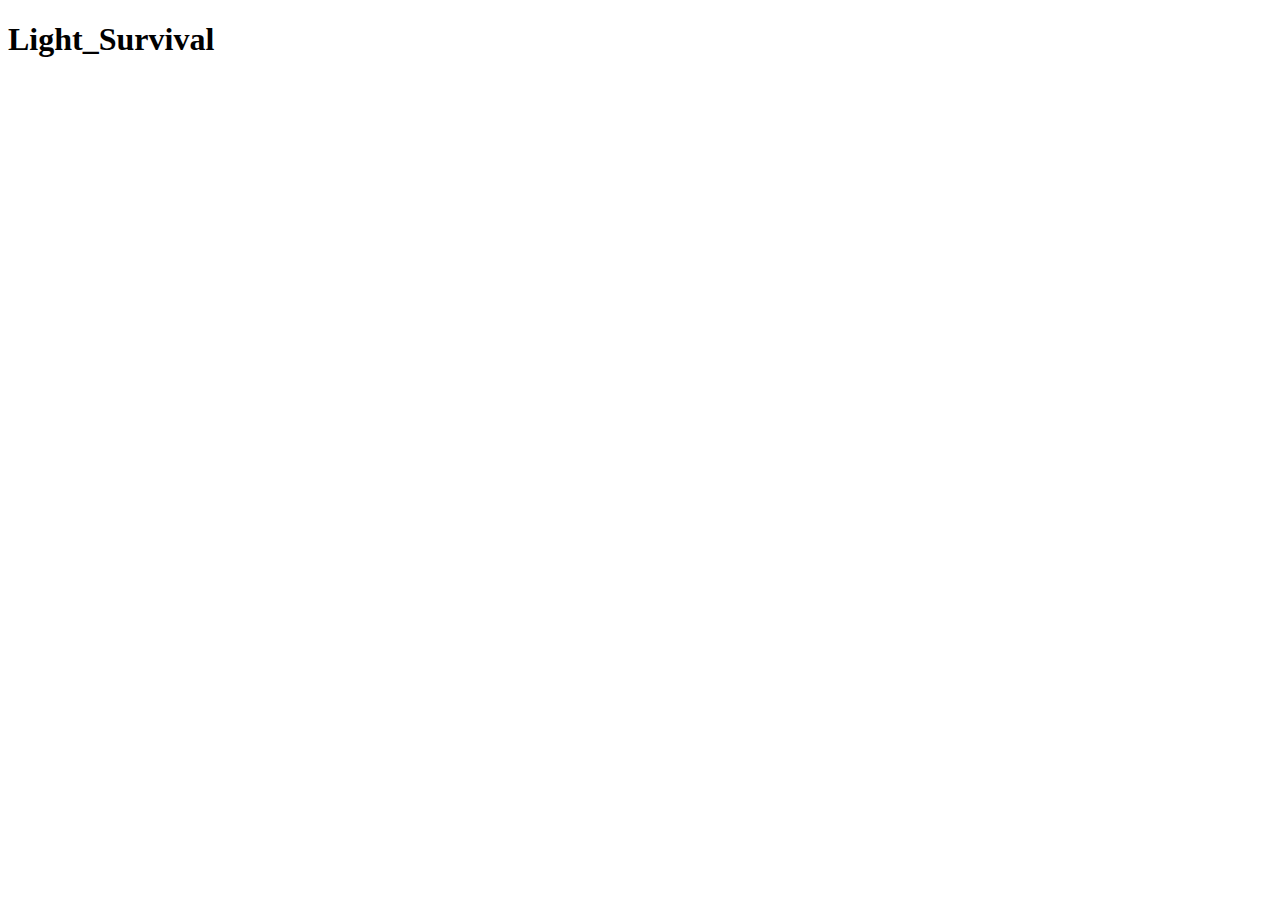
==== index.html @ 740df371 "updateindex" ====
<!DOCTYPE html>
<html lang="ko">
<head>
    <meta charset="UTF-8">
    <meta http-equiv="X-UA-Compatible" content="IE=edge">
    <meta name="viewport" content="width=device-width, initial-scale=1.0">
    <title>Light_Survival</title>
</head>
<body>
    <h1>Light_Survival</h1>
</body>
</html>
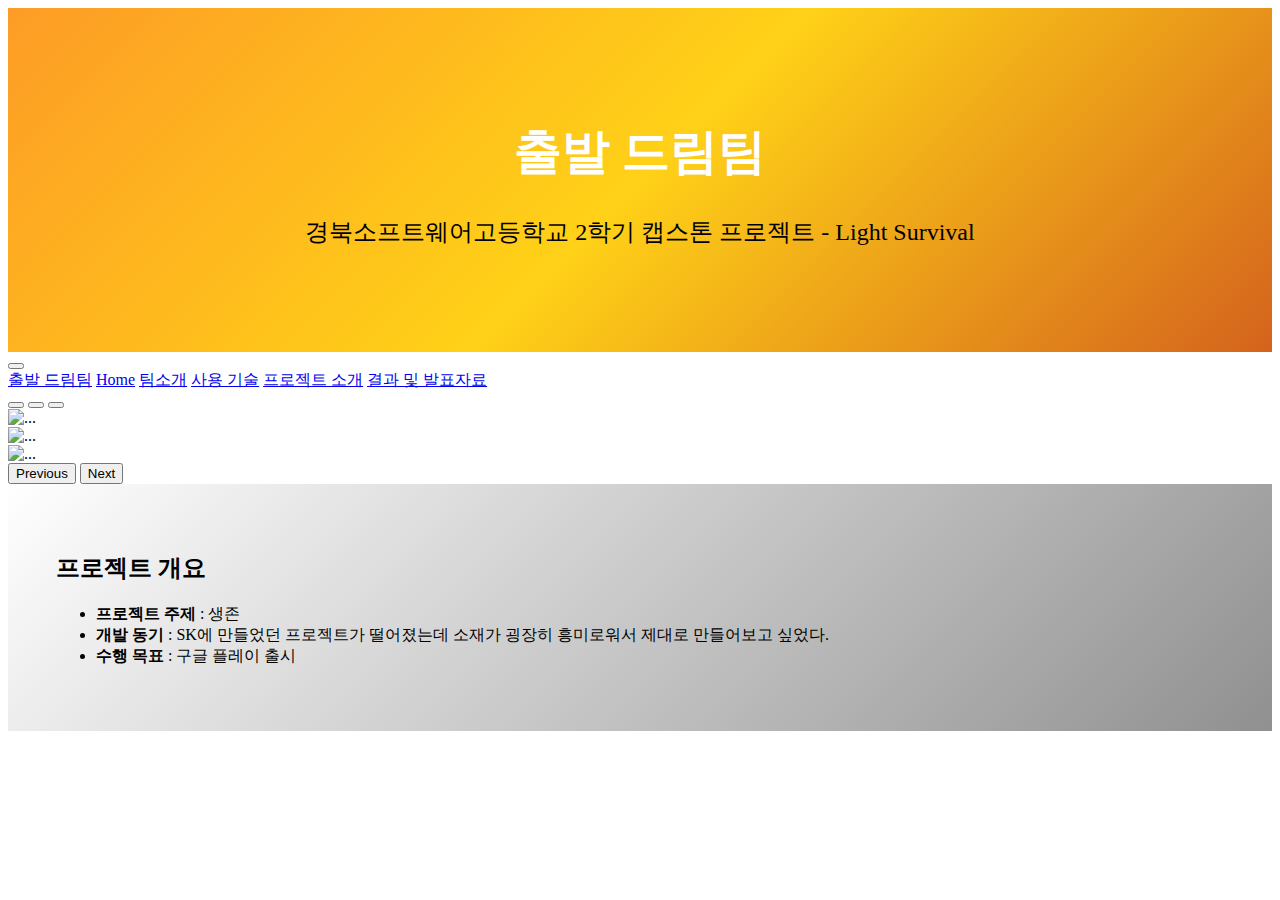
==== commit 9d6a19b4: "page" ====
--- a/index.html
+++ b/index.html
@@ -4,9 +4,80 @@
     <meta charset="UTF-8">
     <meta http-equiv="X-UA-Compatible" content="IE=edge">
     <meta name="viewport" content="width=device-width, initial-scale=1.0">
-    <title>Light_Survival</title>
+    <title>Light Survival</title>
+    <link href="./asset/main.css" rel="stylesheet">
+        <!-- CSS only -->
+    <link href="https://cdn.jsdelivr.net/npm/bootstrap@5.2.0-beta1/dist/css/bootstrap.min.css" rel="stylesheet" integrity="sha384-0evHe/X+R7YkIZDRvuzKMRqM+OrBnVFBL6DOitfPri4tjfHxaWutUpFmBp4vmVor" crossorigin="anonymous">
 </head>
 <body>
-    <h1>Light_Survival</h1>
+    <div class="hero-body" id="hero-body">
+        <div class="container">
+            <h1 class="title"><b>출발 드림팀</b></h1>
+            <p class="subtitle">경북소프트웨어고등학교 2학기 캡스톤 프로젝트 - Light Survival</p>
+        </div>
+    </div>
+      <header>
+        <nav class="navbar navbar-expand-lg navbar-dark bg-dark">
+            <div class="container-fluid">
+              <button class="navbar-toggler" type="button" data-bs-toggle="collapse" data-bs-target="#navbarNavAltMarkup" aria-controls="navbarNavAltMarkup" aria-expanded="false" aria-label="Toggle navigation">
+                <span class="navbar-toggler-icon"></span>
+              </button>
+
+              <div class="collapse navbar-collapse nav justify-content-center" id="navbarNavAltMarkup">
+                <div class="navbar-nav">
+                  <a class="navbar-brand" href="./index.html">출발 드림팀</a>
+                  <a class="nav-link active" aria-current="page" href="./index.html">Home</a>
+                  <a class="nav-link" href="./team.html">팀소개</a>
+                  <a class="nav-link" href="./tool.html">사용 기술</a>
+                  <a class="nav-link" href="./project.html">프로젝트 소개</a>
+                  <a class="nav-link" href="./result.html">결과 및 발표자료</a>
+                </div>
+              </div>
+            </div>
+        </nav>
+      </header>
+
+      <div id="carouselExampleIndicators" class="carousel slide" data-bs-ride="true">
+        <div class="carousel-indicators">
+          <button type="button" data-bs-target="#carouselExampleIndicators" data-bs-slide-to="0" class="active" aria-current="true" aria-label="Slide 1"></button>
+          <button type="button" data-bs-target="#carouselExampleIndicators" data-bs-slide-to="1" aria-label="Slide 2"></button>
+          <button type="button" data-bs-target="#carouselExampleIndicators" data-bs-slide-to="2" aria-label="Slide 3"></button>
+        </div>
+
+        <div class="carousel-inner">
+          <div class="carousel-item active">
+            <img src="./img/타이틀.png" class="d-block w-100" alt="...">
+          </div>
+          <div class="carousel-item">
+            <img src="./img/외관.png" class="d-block w-100" alt="...">
+          </div>
+          <div class="carousel-item">
+            <img src="./img/내부.png" class="d-block w-100" alt="...">
+          </div>
+        </div>
+
+        <button class="carousel-control-prev" type="button" data-bs-target="#carouselExampleIndicators" data-bs-slide="prev">
+          <span class="carousel-control-prev-icon" aria-hidden="true"></span>
+          <span class="visually-hidden">Previous</span>
+        </button>
+
+        <button class="carousel-control-next" type="button" data-bs-target="#carouselExampleIndicators" data-bs-slide="next">
+          <span class="carousel-control-next-icon" aria-hidden="true"></span>
+          <span class="visually-hidden">Next</span>
+        </button>
+
+      </div>
+
+      <footer>
+        <h2>프로젝트 개요</h2>
+        <ul>
+          <li><b>프로젝트 주제</b> : 생존</li>
+          <li><b>개발 동기</b> : SK에 만들었던 프로젝트가 떨어졌는데 소재가 굉장히 흥미로워서 제대로 만들어보고 싶었다.</li>
+          <li><b>수행 목표</b> : 구글 플레이 출시</li>
+        </ul>
+      </footer>
+    
+    <!-- JavaScript Bundle with Popper -->
+<script src="https://cdn.jsdelivr.net/npm/bootstrap@5.2.0-beta1/dist/js/bootstrap.bundle.min.js" integrity="sha384-pprn3073KE6tl6bjs2QrFaJGz5/SUsLqktiwsUTF55Jfv3qYSDhgCecCxMW52nD2" crossorigin="anonymous"></script>
 </body>
 </html>--- a/asset/main.css
+++ b/asset/main.css
@@ -0,0 +1,51 @@
+.container{
+    margin: 0 auto;
+    position: relative;
+    width: auto;
+}
+.hero-body {
+    background: linear-gradient(135deg,  rgb(253, 156, 38),rgb(255, 209, 23), rgb(212, 99, 29));
+    padding: 5rem 4.5rem;
+    flex-grow: 1;
+    flex-shrink: 0;
+    text-align: center;
+    
+}
+.title{
+    font-size: 3rem;
+    color: white;  
+}
+
+.subtitle{
+    font-size: 1.5rem;
+}
+
+.card {
+    margin-top: 3rem;
+}
+
+section{
+    padding: 1.5rem;
+    margin:0 auto;
+    border-top-left-radius: 0.25rem;
+    border-top-right-radius: 0.25rem;
+    width: 70%;
+}
+
+section h2{
+    padding-bottom: 2rem;
+}
+
+footer{
+    padding: 3rem 3rem;
+    background: linear-gradient(135deg,  rgb(255, 255, 255),rgb(144, 144, 144));
+}
+
+.content-res{
+    margin: 3rem 3rem;
+}
+
+.content-res li {  
+    font-size: 1.2rem;
+    margin-bottom: 1.5rem;
+}
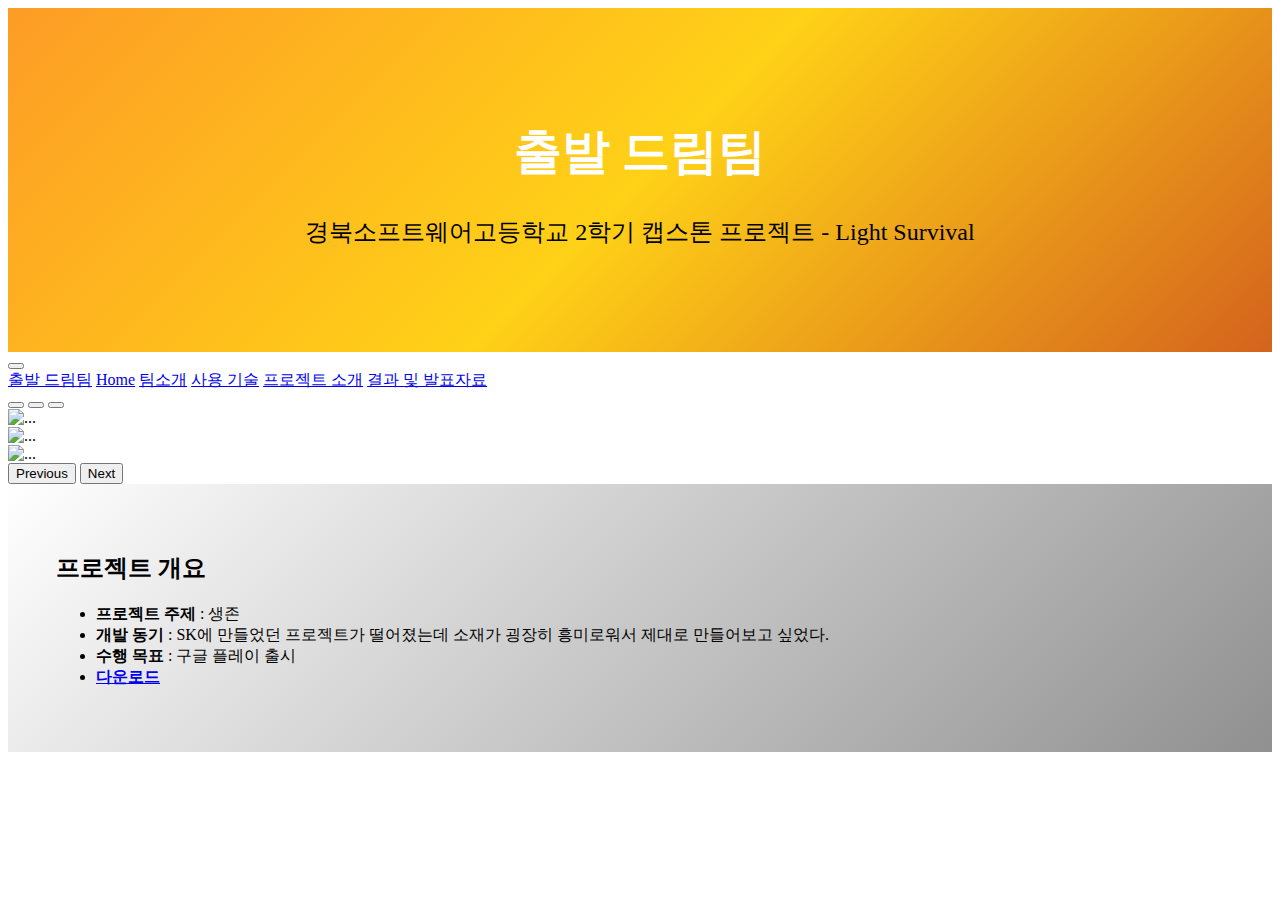
==== commit eed59b90: "asdf" ====
--- a/index.html
+++ b/index.html
@@ -74,6 +74,7 @@
           <li><b>프로젝트 주제</b> : 생존</li>
           <li><b>개발 동기</b> : SK에 만들었던 프로젝트가 떨어졌는데 소재가 굉장히 흥미로워서 제대로 만들어보고 싶었다.</li>
           <li><b>수행 목표</b> : 구글 플레이 출시</li>
+          <li><b><a href="./Download_APK/Download.html" download>다운로드</a></b></li>
         </ul>
       </footer>
     
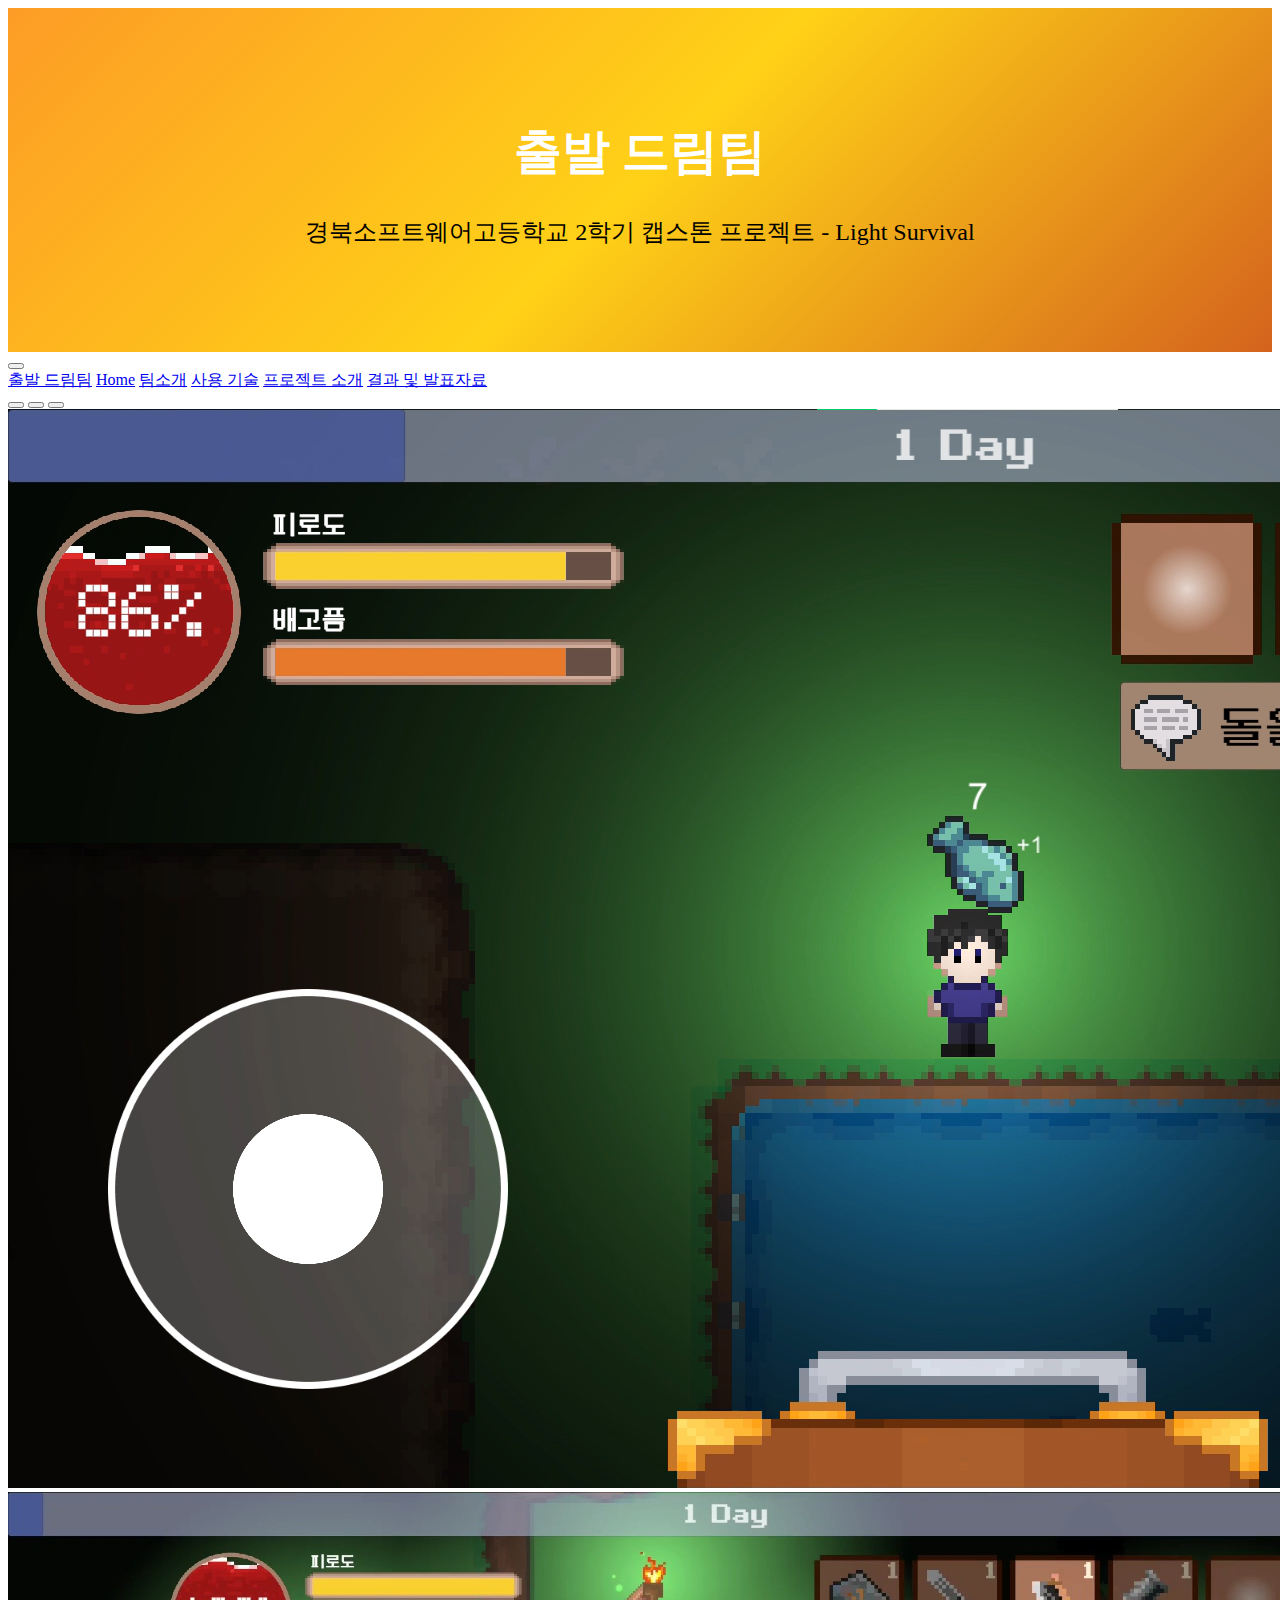
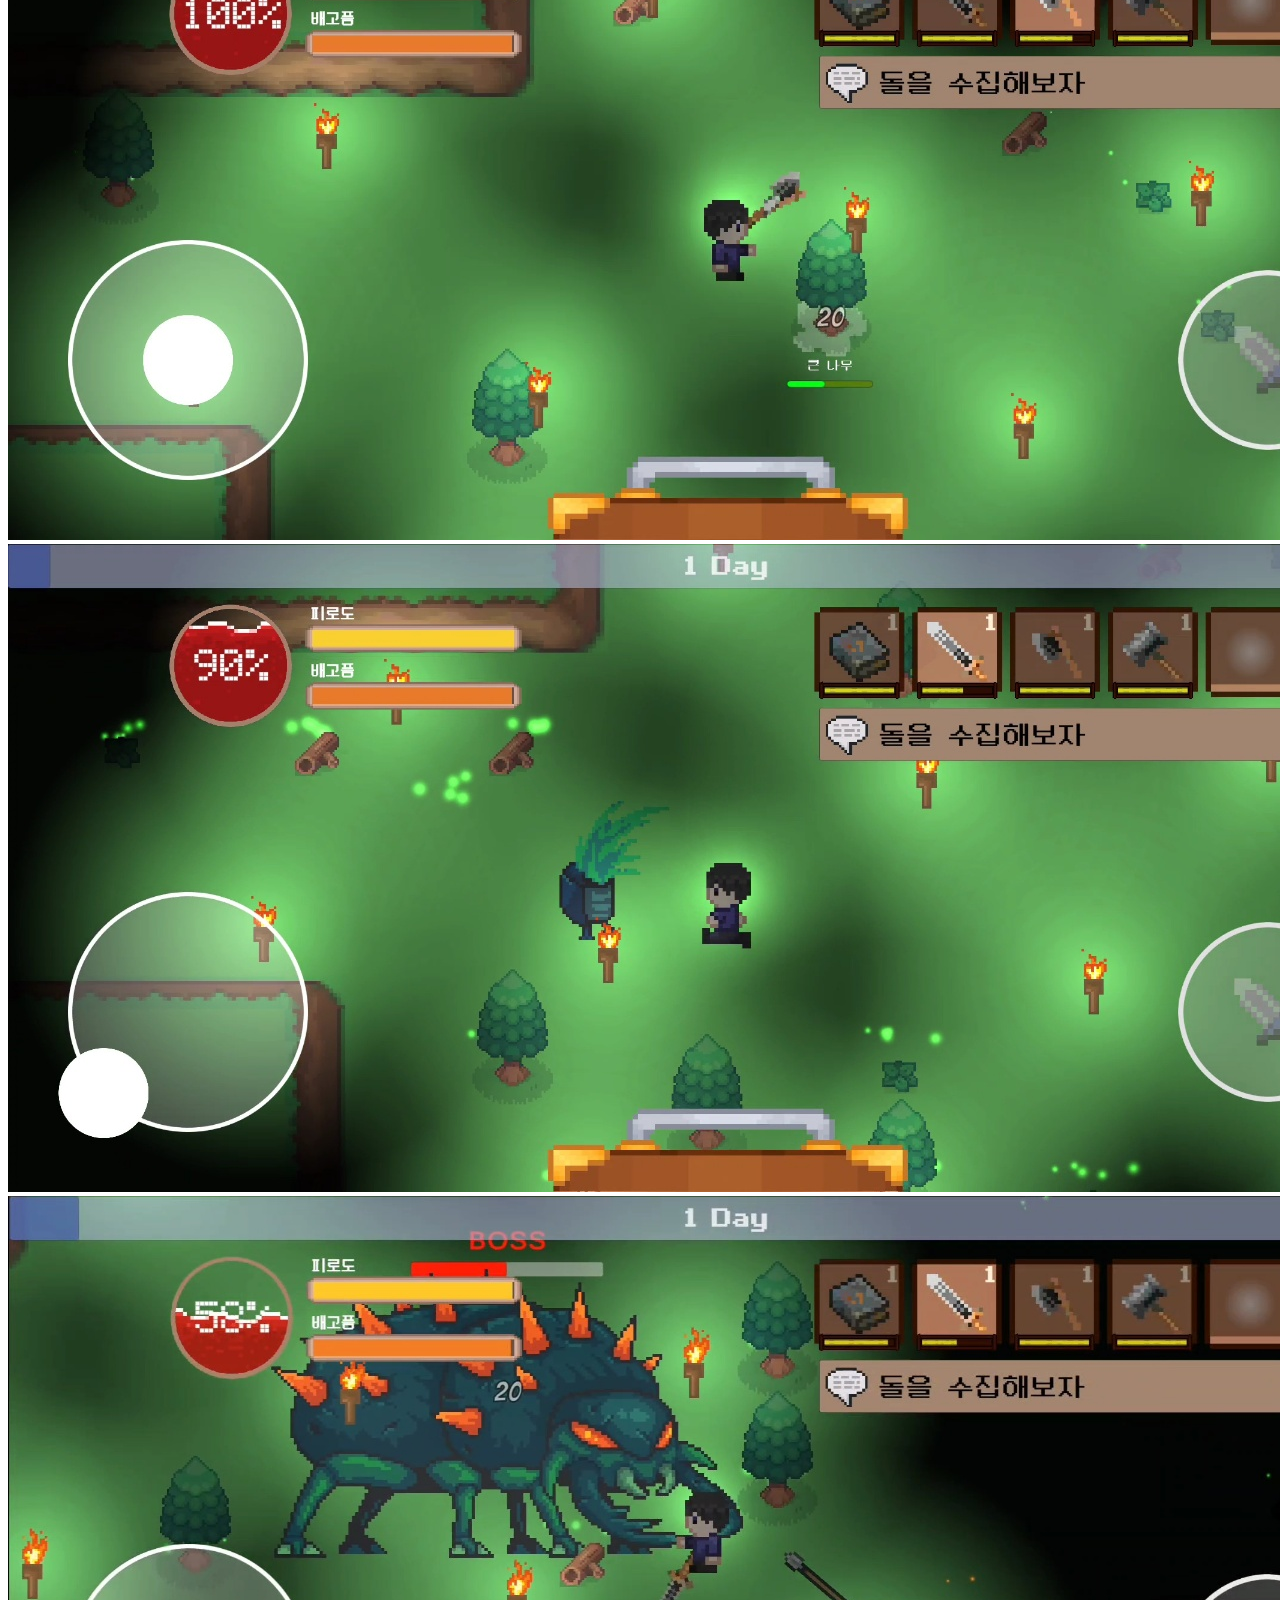
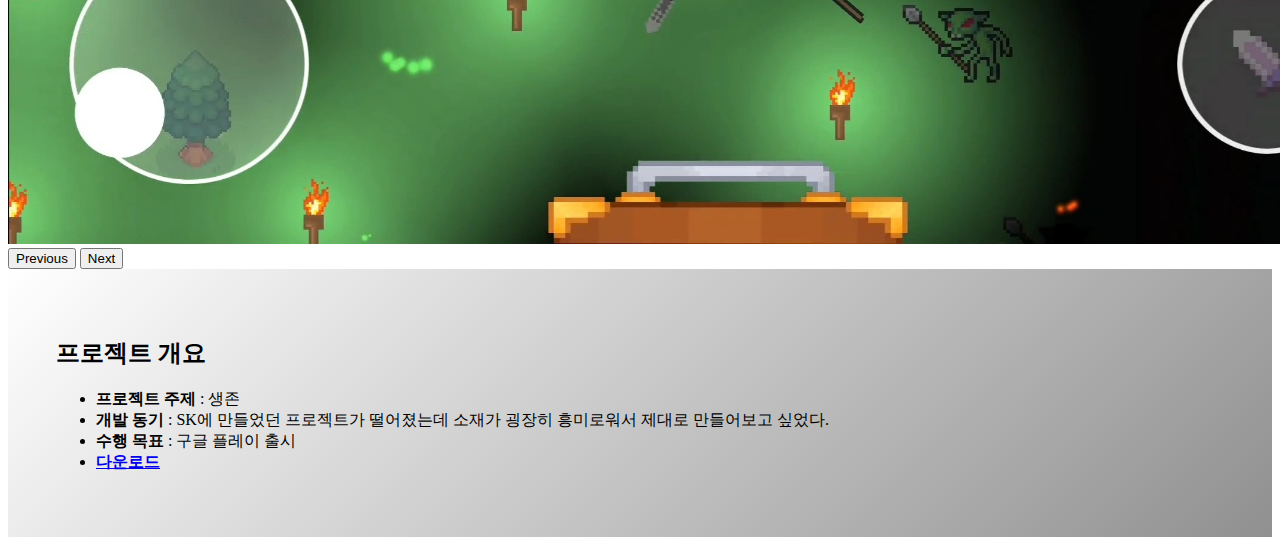
==== commit 5c9e6951: "index" ====
--- a/index.html
+++ b/index.html
@@ -46,13 +46,16 @@
 
         <div class="carousel-inner">
           <div class="carousel-item active">
-            <img src="./img/타이틀.png" class="d-block w-100" alt="...">
+            <img src="./img/낚시.png" class="d-block w-100" alt="...">
           </div>
           <div class="carousel-item">
-            <img src="./img/외관.png" class="d-block w-100" alt="...">
+            <img src="./img/채집.jpg" class="d-block w-100" alt="...">
           </div>
           <div class="carousel-item">
-            <img src="./img/내부.png" class="d-block w-100" alt="...">
+            <img src="./img/전투.jpg" class="d-block w-100" alt="...">
+          </div>
+          <div class="carousel-   item">
+            <img src="./img/보스.jpg" class="d-block w-100" alt="...">
           </div>
         </div>
 
@@ -74,7 +77,7 @@
           <li><b>프로젝트 주제</b> : 생존</li>
           <li><b>개발 동기</b> : SK에 만들었던 프로젝트가 떨어졌는데 소재가 굉장히 흥미로워서 제대로 만들어보고 싶었다.</li>
           <li><b>수행 목표</b> : 구글 플레이 출시</li>
-          <li><b><a href="./Download_APK/Download.html" download>다운로드</a></b></li>
+          <li><b><a href="./Download_APK/Download.html">다운로드</a></b></li>
         </ul>
       </footer>
     
